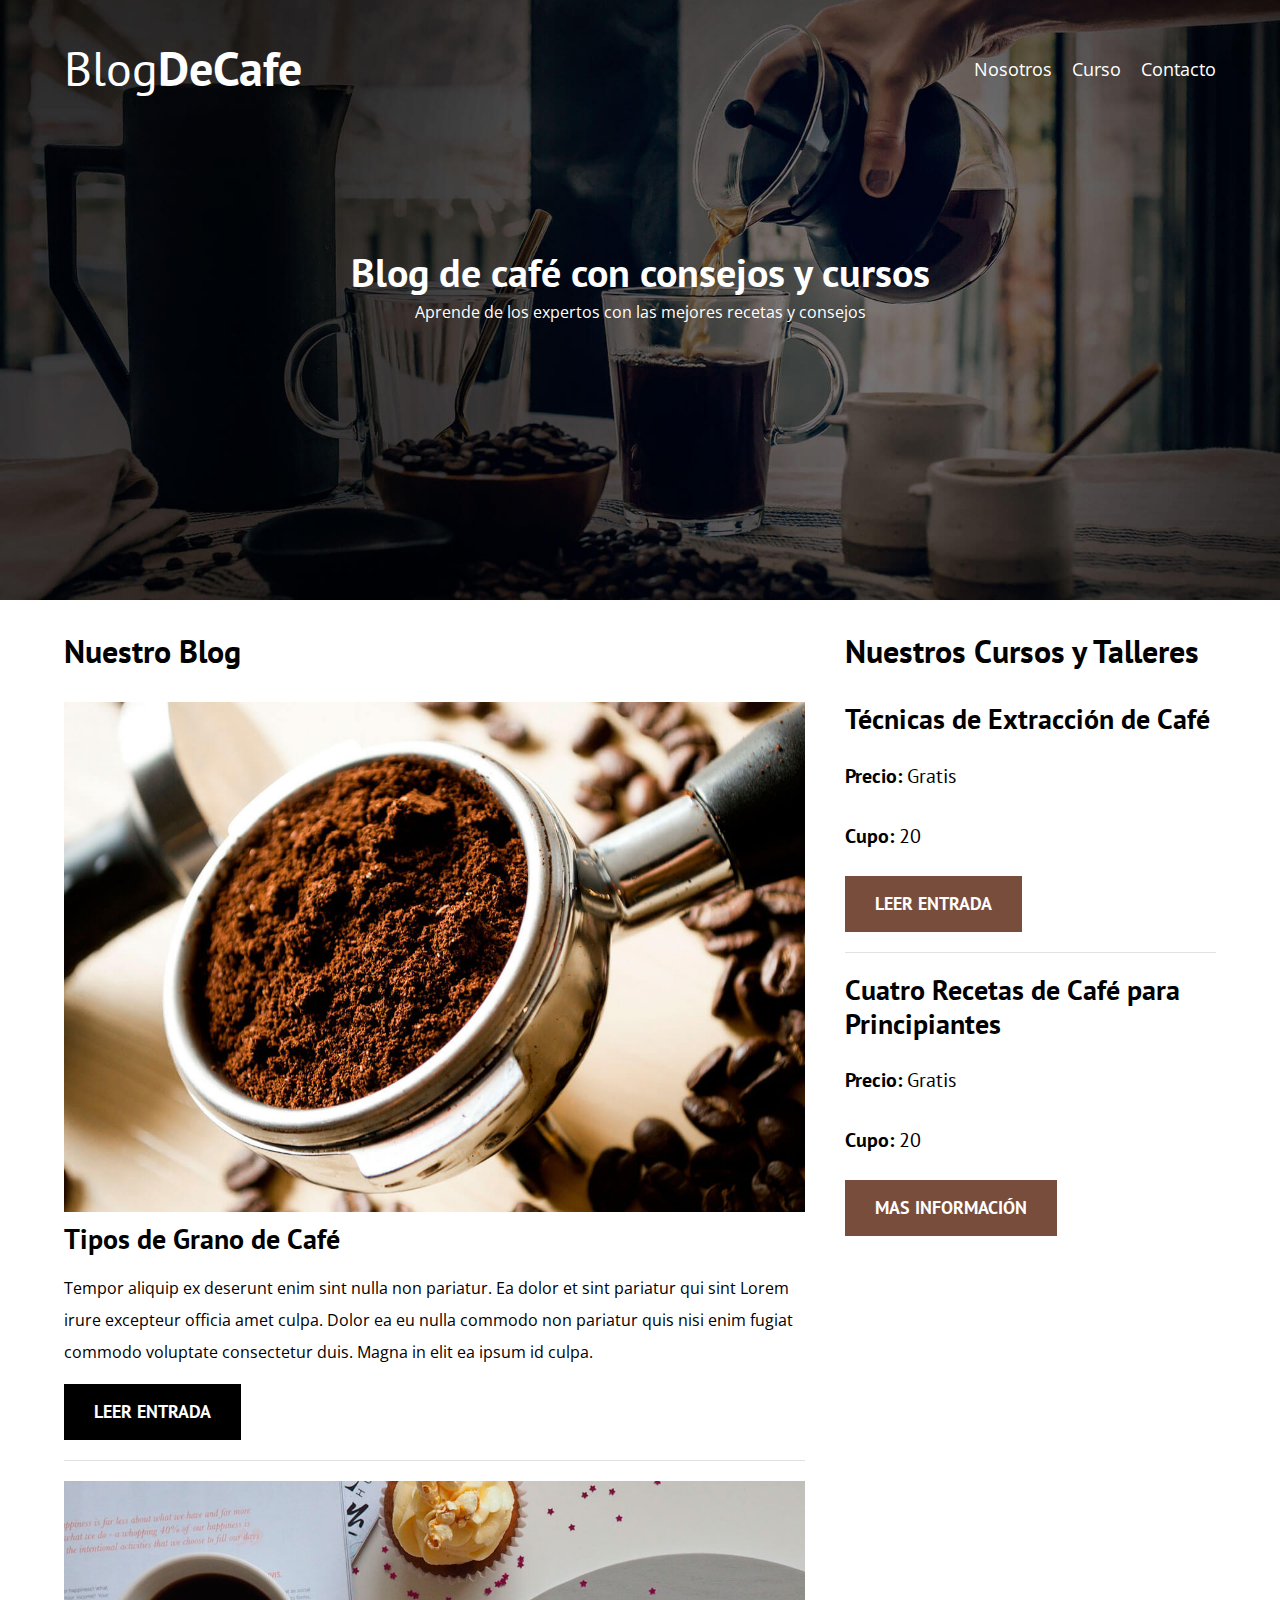
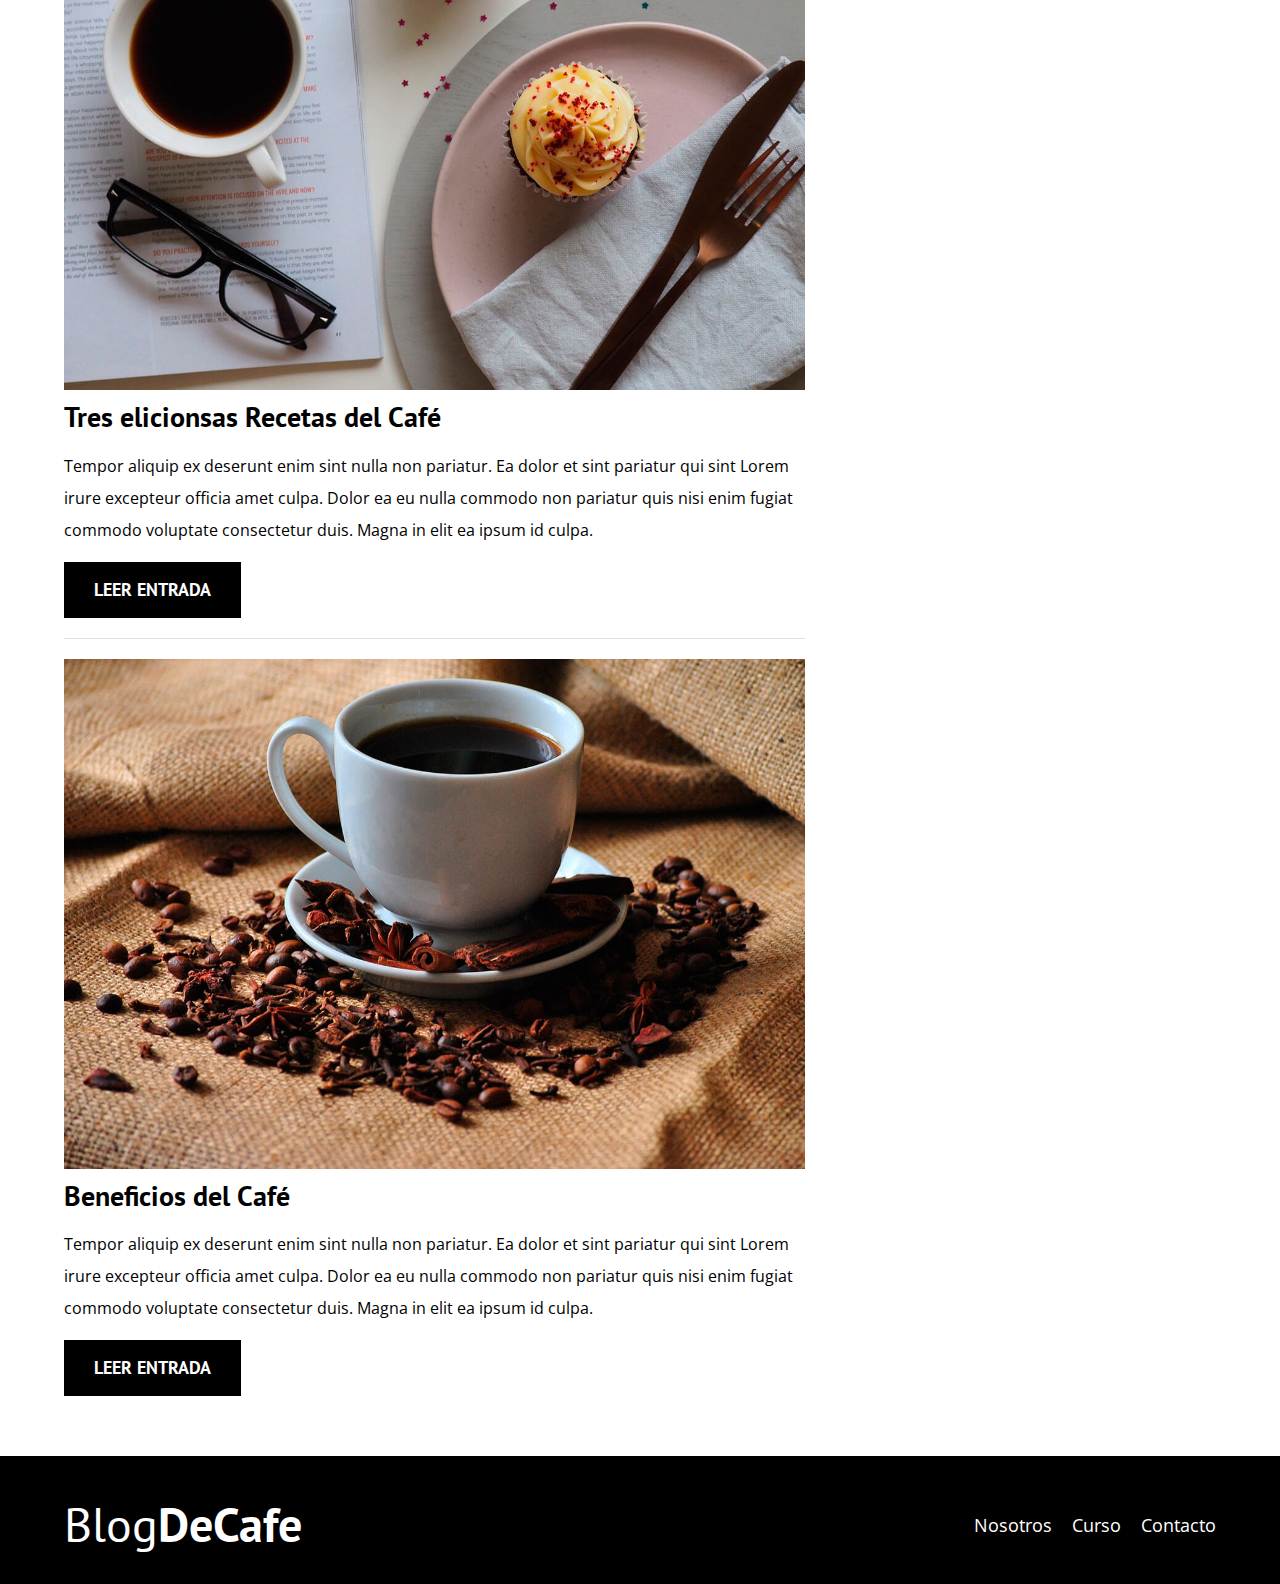
==== index.html @ 69dee368 "Homepage finished" ====
<!DOCTYPE html>
<html lang="en">

<head>
    <meta charset="UTF-8">
    <meta http-equiv="X-UA-Compatible" content="IE=edge">
    <meta name="viewport" content="width=device-width, initial-scale=1.0">
    <title>Blog de Cafe</title>
    <link rel="preconnect" href="https://fonts.googleapis.com">
    <link rel="preconnect" href="https://fonts.gstatic.com" crossorigin>
    <link href="https://fonts.googleapis.com/css2?family=Open+Sans&family=PT+Sans:wght@400;700&display=swap"
        rel="stylesheet">
    <link rel="stylesheet" href="css/normalize.css">
    <link rel="stylesheet" href="css/style.css">
</head>

<body>
    <header class="header">

        <div class="contenedor">
            <div class="barra">
                <a href="index.html" class="logo">
                    <h1 class="logo__nombre no-margin centrar-texto">Blog<span class="logo__bold">DeCafe</span></h1>
                </a>
                <nav class="navegacion">
                    <a href="nosotros.html" class="navegacion__enlace">Nosotros</a>
                    <a href="curso.html" class="navegacion__enlace">Curso</a>
                    <a href="contacto.html" class="navegacion__enlace">Contacto</a>
                </nav>
            </div>
        </div>

        <div class="header__texto">
            <h2 class="no-margin">Blog de café con consejos y cursos</h2>
            <p class="no-margin">Aprende de los expertos con las mejores recetas y consejos</p>
        </div>
    </header>

    <div class="contenedor contenido-principal">
        <main class="blog">
            <h3>Nuestro Blog</h3>
            <article class="entrada">
                <div class="entrada__imagen">
                    <img src="img/blog1.jpg" alt="Imagen Blog">
                </div>

                <div class="entrada__contenido">
                    <h4 class="no-margin">Tipos de Grano de Café</h4>
                    <p>Tempor aliquip ex deserunt enim sint nulla non pariatur. Ea dolor et sint pariatur qui sint Lorem
                        irure excepteur officia amet culpa. Dolor ea eu nulla commodo non pariatur quis nisi enim fugiat
                        commodo voluptate consectetur duis. Magna in elit ea ipsum id culpa.</p>
                    <a href="entrada.html" class="boton boton--primario">Leer Entrada</a>
                </div>
            </article>

            <article class="entrada">
                <div class="entrada__imagen">
                    <img src="img/blog2.jpg" alt="Imagen Blog">
                </div>

                <div class="entrada__contenido">
                    <h4 class="no-margin">Tres elicionsas Recetas del Café</h4>
                    <p>Tempor aliquip ex deserunt enim sint nulla non pariatur. Ea dolor et sint pariatur qui sint Lorem
                        irure excepteur officia amet culpa. Dolor ea eu nulla commodo non pariatur quis nisi enim fugiat
                        commodo voluptate consectetur duis. Magna in elit ea ipsum id culpa.</p>
                    <a href="entrada.html" class="boton boton--primario">Leer Entrada</a>
                </div>
            </article>

            <article class="entrada">
                <div class="entrada__imagen">
                    <img src="img/blog3.jpg" alt="Imagen Blog">
                </div>

                <div class="entrada__contenido">
                    <h4 class="no-margin">Beneficios del Café</h4>
                    <p>Tempor aliquip ex deserunt enim sint nulla non pariatur. Ea dolor et sint pariatur qui sint Lorem
                        irure excepteur officia amet culpa. Dolor ea eu nulla commodo non pariatur quis nisi enim fugiat
                        commodo voluptate consectetur duis. Magna in elit ea ipsum id culpa.</p>
                    <a href="entrada.html" class="boton boton--primario">Leer Entrada</a>
                </div>
            </article>
        </main>

        <aside class="sidebar">
            <h3>Nuestros Cursos y Talleres</h3>

            <ul class="cursos no-padding">
                <li class="widget-curso">
                    <h4 class="no-margin">Técnicas de Extracción de Café</h4>
                    <p class="widget-curso__label">Precio:
                            <span class="widget-curso__info">Gratis</span>
                    </p>
                    <p class="widget-curso__label">Cupo:
                        <span class="widget-curso__info">20</span>
                </p>
                <a href="entrada.html" class="boton boton--secundario">Leer Entrada</a>
                </li>

                <li class="widget-curso">
                    <h4 class="no-margin">Cuatro Recetas de Café para Principiantes</h4>
                    <p class="widget-curso__label">Precio:
                            <span class="widget-curso__info">Gratis</span>
                    </p>
                    <p class="widget-curso__label">Cupo:
                        <span class="widget-curso__info">20</span>
                </p>
                <a href="entrada.html" class="boton boton--secundario">Mas Información</a>
                </li>
            </ul>
        </aside>
    </div>

    <footer class="footer">
        <div class="contenedor">
            <div class="barra">
                <a href="index.html" class="logo">
                    <h1 class="logo__nombre no-margin centrar-texto">Blog<span class="logo__bold">DeCafe</span></h1>
                </a>
                <nav class="navegacion">
                    <a href="nosotros.html" class="navegacion__enlace">Nosotros</a>
                    <a href="curso.html" class="navegacion__enlace">Curso</a>
                    <a href="contacto.html" class="navegacion__enlace">Contacto</a>
                </nav>
            </div>
        </div>
    </footer>
</body>

</html>
---- css/style.css ----
:root {
    --fuenteHeading: 'PT Sans', sans-serif;
    --fuenteParrafos: 'Open Sans', sans-serif;

    --primario: #784D3C;
    --gris: #e1e1e1;
    --blanco: #ffffff;
    --negro: #000000;
}

html {
    box-sizing: border-box;
    font-size: 62.5%;
}

*,
*:before,
*:after {
    box-sizing: inherit;
}

body {
    font-family: var(--fuenteParrafos);
    font-size: 1.6rem;
    line-height: 2;
}

/* Global */
.contenedor {
    /* max-width: 120rem;
    width: 90%; */
    width: min(90% , 120rem);
    margin: 0 auto;
}

a {
    text-decoration: none;
}

h1,
h2,
h3,
h4 {
    font-family: var(--fuenteHeading);
    line-height: 1.2;
}

h1 {
    font-size: 4.8rem;
}

h2 {
    font-size: 4rem;
}

h3 {
    font-size: 3.2rem;
}

h4 {
    font-size: 2.8rem;
}

img {
    max-width: 100%;
}

/* Utilidades */

.no-margin {
    margin: 0;
}

.no-padding {
    padding: 0;
}

.centrar-texto {
    text-align: center;
}

/* Header */

.header {
    background-image: url(../img/banner.jpg);
    height: 60rem;
    background-size: cover;
    background-repeat: no-repeat;
    background-position: center center;
}

.header__texto {
    text-align: center;
    color: var(--blanco);
    margin-top: 5rem;
}

@media (min-width: 768px) {
    .header__texto{
        margin-top: 15rem;
    }
}
.barra{
    padding-top: 4rem;
}
@media (min-width: 768px) {
    .barra {
        display: flex;
        justify-content: space-between;
        align-items: center;
    }
}

.logo {
    color: var(--blanco);
}

.logo__nombre {
    font-weight: 400;
}

.logo__bold {
    font-weight: 700;
}

@media (min-width: 768px) {
    .navegacion {
        display: flex;
        gap: 2rem;
    }
}

.navegacion__enlace {
    display: block;
    text-align: center;
    font-size: 1.8rem;
    color: var(--blanco);
}

@media (min-width: 768px) {
    .contenido-principal {
        display: grid;
        grid-template-columns: 2fr 1fr;
        column-gap: 4rem;
    }
}

.entrada {
    border-bottom: 1px solid var(--gris);
    margin-bottom: 2rem;
}

.entrada:last-of-type{
    border: none;
    margin-bottom: 0;
}

.boton{
    display: block;
    font-family: var(--fuenteHeading);
    color: var(--blanco);
    text-align: center;
    padding: 1rem 3rem;
    font-size: 1.8rem;
    text-transform: uppercase;
    font-weight: 700;
    margin-bottom: 2rem;
}

@media (min-width: 768px) {
    .boton{
        display: inline-block; /*Inline son imnunes al margin y al width para elo ahi que cambiar a inline-block*/
    }
}

.boton--primario{
    background-color: var(--negro);
}

.boton--secundario{
    background-color: var(--primario);
}

.cursos{
    list-style: none;
}

.widget-curso{
    border-bottom: 1px solid var(--gris);
    margin-bottom: 2rem;
}

.widget-curso:last-of-type{
    border: none;
    margin: 0;
}


.widget-curso__label{
    font-family: var(--fuenteHeading);
    font-weight: bold;
}

.widget-curso__info{
    font-weight: normal;
}

.widget-curso__label,
.widget-curso__info{
    font-size: 2rem;
}

.footer {
    background-color: var(--negro);
    padding-bottom: 3rem;
    margin-top: 4rem;
}
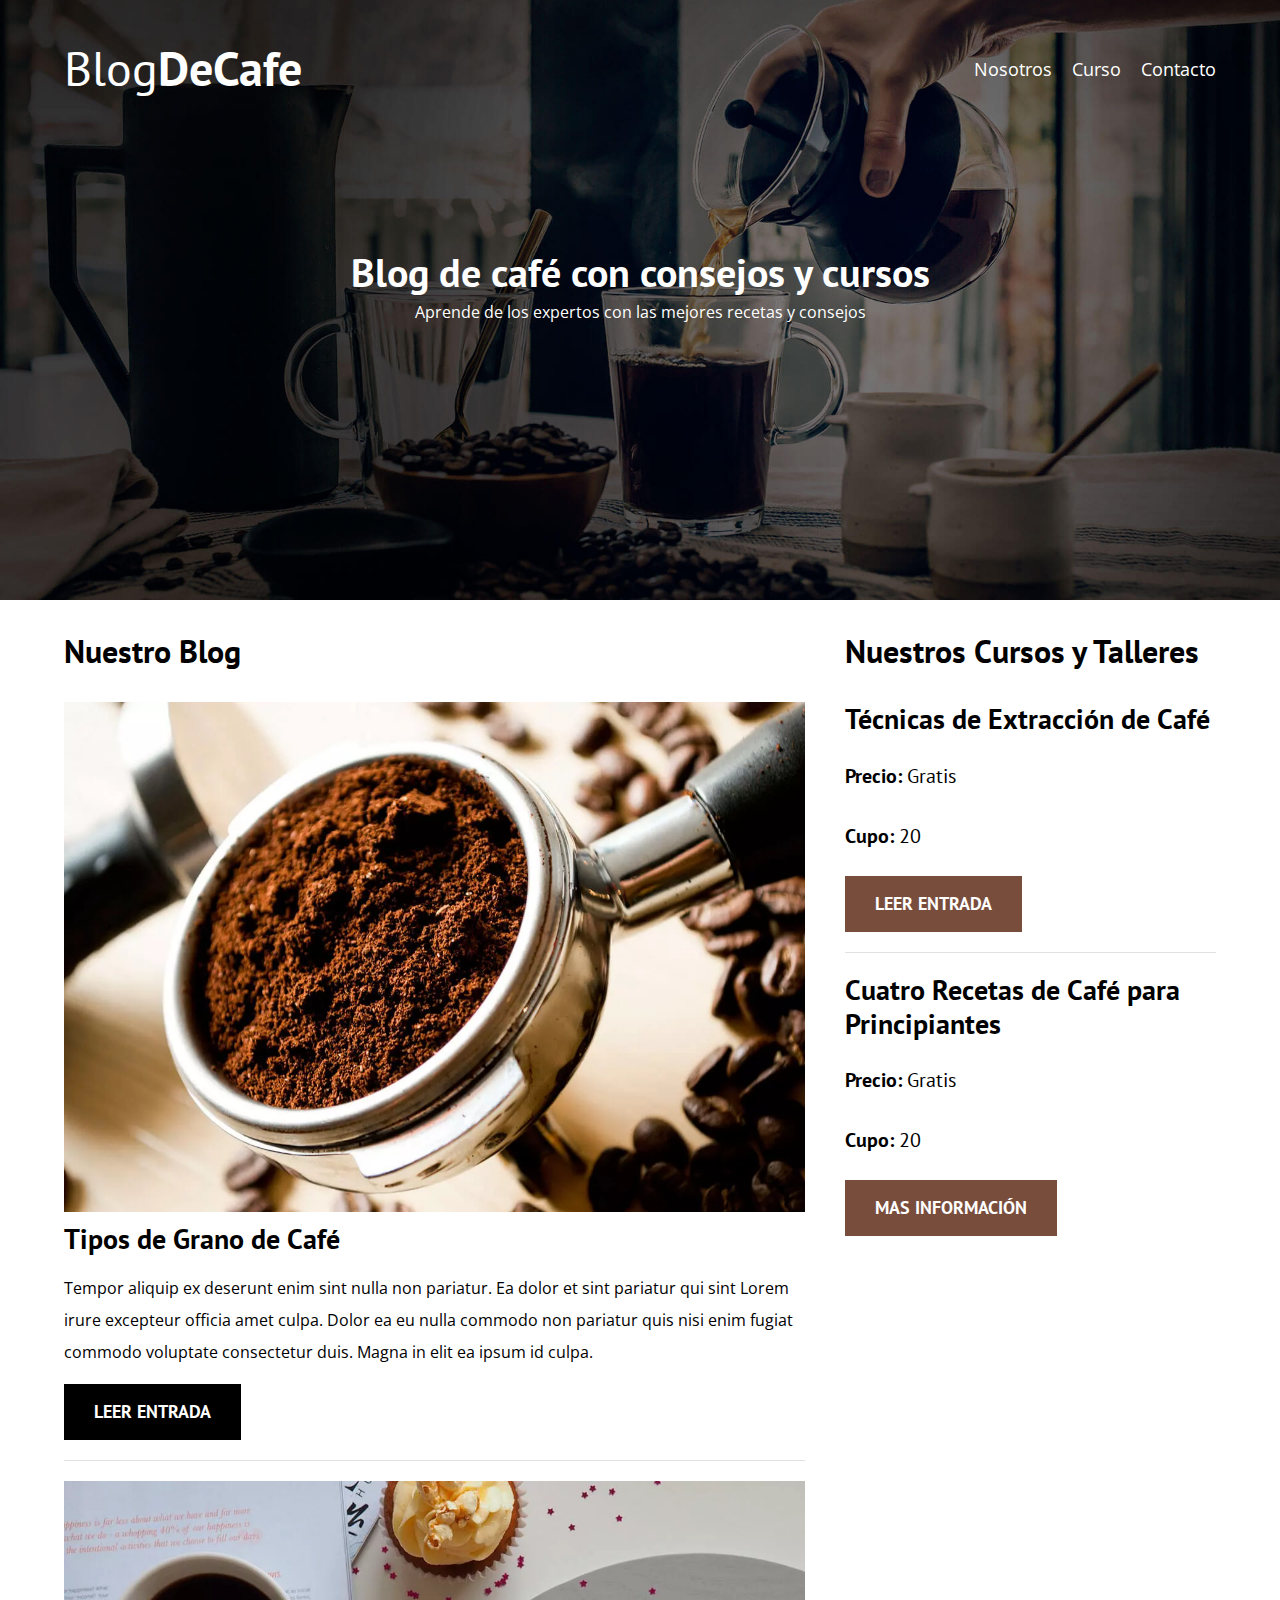
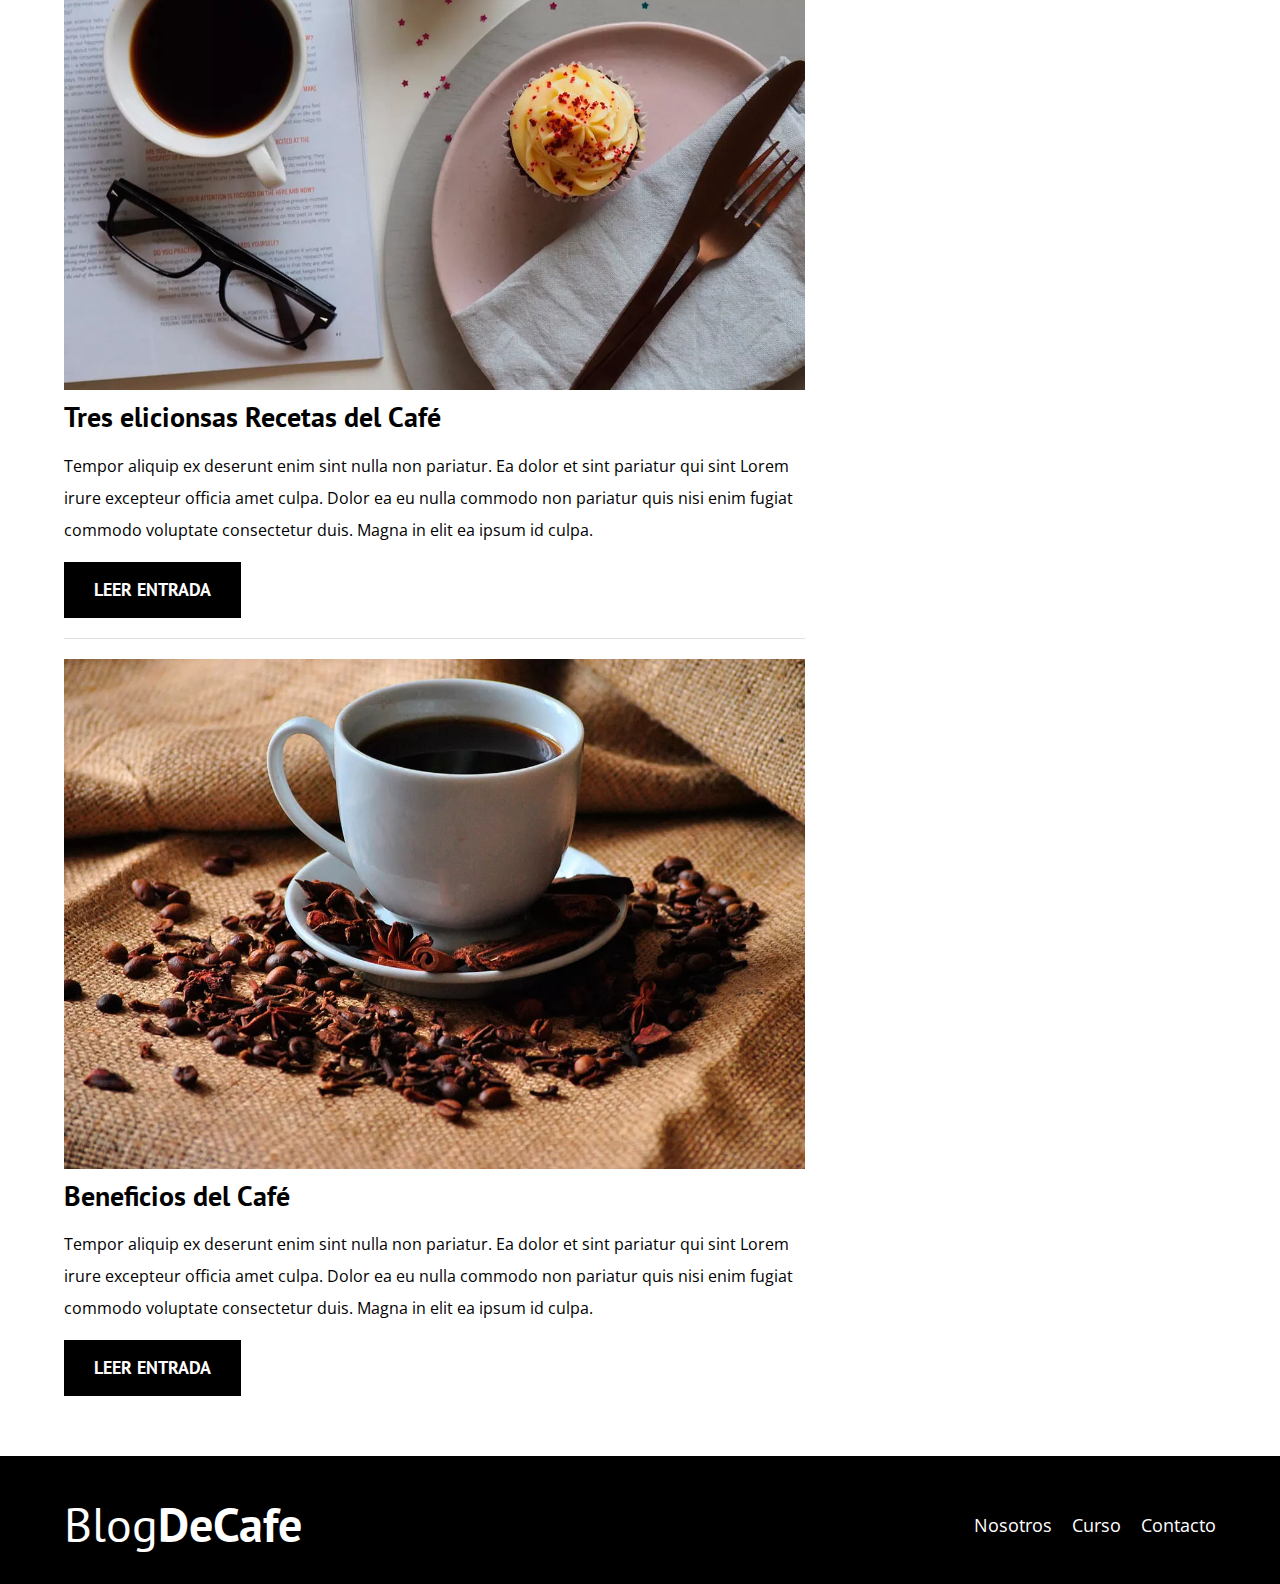
==== commit 84cd4f1b: "Used picture tag and webp format for img" ====
--- a/index.html
+++ b/index.html
@@ -8,10 +8,20 @@
     <title>Blog de Cafe</title>
     <link rel="preconnect" href="https://fonts.googleapis.com">
     <link rel="preconnect" href="https://fonts.gstatic.com" crossorigin>
-    <link href="https://fonts.googleapis.com/css2?family=Open+Sans&family=PT+Sans:wght@400;700&display=swap"
-        rel="stylesheet">
+
+    <!-- preeFetch Carga la siguiente pagina que crees que el usuario ira-->
+    <link rel="prefetch" href="nosotros.html" as="document">
+    
+    <!-- Preload carga aquello que necesitamos que carge primero-->
+    <link rel="preload" href="css/normalize.css" as="style">
     <link rel="stylesheet" href="css/normalize.css">
+    
+    <link rel="preload" href="https://fonts.googleapis.com/css2?family=Open+Sans&family=PT+Sans:wght@400;700&display=swap" crossorigin="crossorigin" as="font" >
+    <link href="https://fonts.googleapis.com/css2?family=Open+Sans&family=PT+Sans:wght@400;700&display=swap" rel="stylesheet">
+
+    <link rel="preload" href="css/style.css" as="style">
     <link rel="stylesheet" href="css/style.css">
+
 </head>
 
 <body>
@@ -41,7 +51,10 @@
             <h3>Nuestro Blog</h3>
             <article class="entrada">
                 <div class="entrada__imagen">
-                    <img src="img/blog1.jpg" alt="Imagen Blog">
+                    <picture>
+                        <source loading="lazy" srcset="img/blog1.webp" type="image/webp">
+                        <img src="img/blog1.jpg" alt="Imagen Blog" loading="lazy">
+                    </picture>
                 </div>
 
                 <div class="entrada__contenido">
@@ -55,7 +68,10 @@
 
             <article class="entrada">
                 <div class="entrada__imagen">
-                    <img src="img/blog2.jpg" alt="Imagen Blog">
+                    <picture>
+                        <source loading="lazy" srcset="img/blog2.webp" type="image/webp">
+                        <img src="img/blog2.jpg" alt="Imagen Blog" loading="lazy">
+                    </picture>
                 </div>
 
                 <div class="entrada__contenido">
@@ -69,7 +85,10 @@
 
             <article class="entrada">
                 <div class="entrada__imagen">
-                    <img src="img/blog3.jpg" alt="Imagen Blog">
+                    <picture>
+                        <source loading="lazy" srcset="img/blog3.webp" type="image/webp">
+                        <img src="img/blog3.jpg" alt="Imagen Blog" loading="lazy">
+                    </picture>
                 </div>
 
                 <div class="entrada__contenido">
@@ -89,23 +108,23 @@
                 <li class="widget-curso">
                     <h4 class="no-margin">Técnicas de Extracción de Café</h4>
                     <p class="widget-curso__label">Precio:
-                            <span class="widget-curso__info">Gratis</span>
+                        <span class="widget-curso__info">Gratis</span>
                     </p>
                     <p class="widget-curso__label">Cupo:
                         <span class="widget-curso__info">20</span>
-                </p>
-                <a href="entrada.html" class="boton boton--secundario">Leer Entrada</a>
+                    </p>
+                    <a href="entrada.html" class="boton boton--secundario">Leer Entrada</a>
                 </li>
 
                 <li class="widget-curso">
                     <h4 class="no-margin">Cuatro Recetas de Café para Principiantes</h4>
                     <p class="widget-curso__label">Precio:
-                            <span class="widget-curso__info">Gratis</span>
+                        <span class="widget-curso__info">Gratis</span>
                     </p>
                     <p class="widget-curso__label">Cupo:
                         <span class="widget-curso__info">20</span>
-                </p>
-                <a href="entrada.html" class="boton boton--secundario">Mas Información</a>
+                    </p>
+                    <a href="entrada.html" class="boton boton--secundario">Mas Información</a>
                 </li>
             </ul>
         </aside>
--- a/css/style.css
+++ b/css/style.css
@@ -165,6 +165,11 @@
     text-transform: uppercase;
     font-weight: 700;
     margin-bottom: 2rem;
+    border: none;
+}
+
+.boton:hover{
+    cursor: pointer;
 }
 
 @media (min-width: 768px) {
@@ -214,4 +219,79 @@
     background-color: var(--negro);
     padding-bottom: 3rem;
     margin-top: 4rem;
-}+}
+
+/* Sobre nosotros */
+@media (min-width: 768px) {
+   .sobre-nosotros {
+    display: grid;
+    grid-template-columns: repeat(2,1fr);
+    column-gap: 2rem;
+   }
+}
+
+/* curso */
+.curso{
+    padding: 3rem 0;
+    border-bottom: 1px solid var(--gris);
+}
+
+@media (min-width: 768px) {
+    .curso{
+        display: grid;
+        grid-template-columns: 1fr 2fr;
+        column-gap: 2rem;
+    }
+}
+
+.curso:last-of-type{
+    border: none;
+}
+
+.curso__label{
+    font-family: var(--fuenteHeading);
+    font-weight: bold;
+}
+
+.curso__info{
+    font-weight: normal;
+}
+
+.curso__label,
+.curso__info{
+    font-size: 2rem;
+}
+/* Contacto */
+.contacto-bg {
+    background-image: url(../img/contacto.jpg);
+    height: 40rem;
+    background-size: cover;
+    background-repeat: no-repeat;
+}
+
+.formulario{
+    background-color: var(--blanco);
+    margin: -5rem auto 0 auto;
+    width: 95%;
+    padding: 5rem;
+}
+
+.campo{
+    display: flex;
+    margin-bottom: 2rem;
+    gap: 2rem;
+}
+
+.campo__label{
+    flex: 0 0 9rem;
+    text-align: right;
+}
+
+.campo__field {
+    flex: 1;
+    border: 1px solid var(--gris);
+}
+
+.campo__field--textarea {
+    height: 20rem;
+}
--- a/css/style.css
+++ b/css/style.css
@@ -165,6 +165,11 @@
     text-transform: uppercase;
     font-weight: 700;
     margin-bottom: 2rem;
+    border: none;
+}
+
+.boton:hover{
+    cursor: pointer;
 }
 
 @media (min-width: 768px) {
@@ -214,4 +219,79 @@
     background-color: var(--negro);
     padding-bottom: 3rem;
     margin-top: 4rem;
-}+}
+
+/* Sobre nosotros */
+@media (min-width: 768px) {
+   .sobre-nosotros {
+    display: grid;
+    grid-template-columns: repeat(2,1fr);
+    column-gap: 2rem;
+   }
+}
+
+/* curso */
+.curso{
+    padding: 3rem 0;
+    border-bottom: 1px solid var(--gris);
+}
+
+@media (min-width: 768px) {
+    .curso{
+        display: grid;
+        grid-template-columns: 1fr 2fr;
+        column-gap: 2rem;
+    }
+}
+
+.curso:last-of-type{
+    border: none;
+}
+
+.curso__label{
+    font-family: var(--fuenteHeading);
+    font-weight: bold;
+}
+
+.curso__info{
+    font-weight: normal;
+}
+
+.curso__label,
+.curso__info{
+    font-size: 2rem;
+}
+/* Contacto */
+.contacto-bg {
+    background-image: url(../img/contacto.jpg);
+    height: 40rem;
+    background-size: cover;
+    background-repeat: no-repeat;
+}
+
+.formulario{
+    background-color: var(--blanco);
+    margin: -5rem auto 0 auto;
+    width: 95%;
+    padding: 5rem;
+}
+
+.campo{
+    display: flex;
+    margin-bottom: 2rem;
+    gap: 2rem;
+}
+
+.campo__label{
+    flex: 0 0 9rem;
+    text-align: right;
+}
+
+.campo__field {
+    flex: 1;
+    border: 1px solid var(--gris);
+}
+
+.campo__field--textarea {
+    height: 20rem;
+}
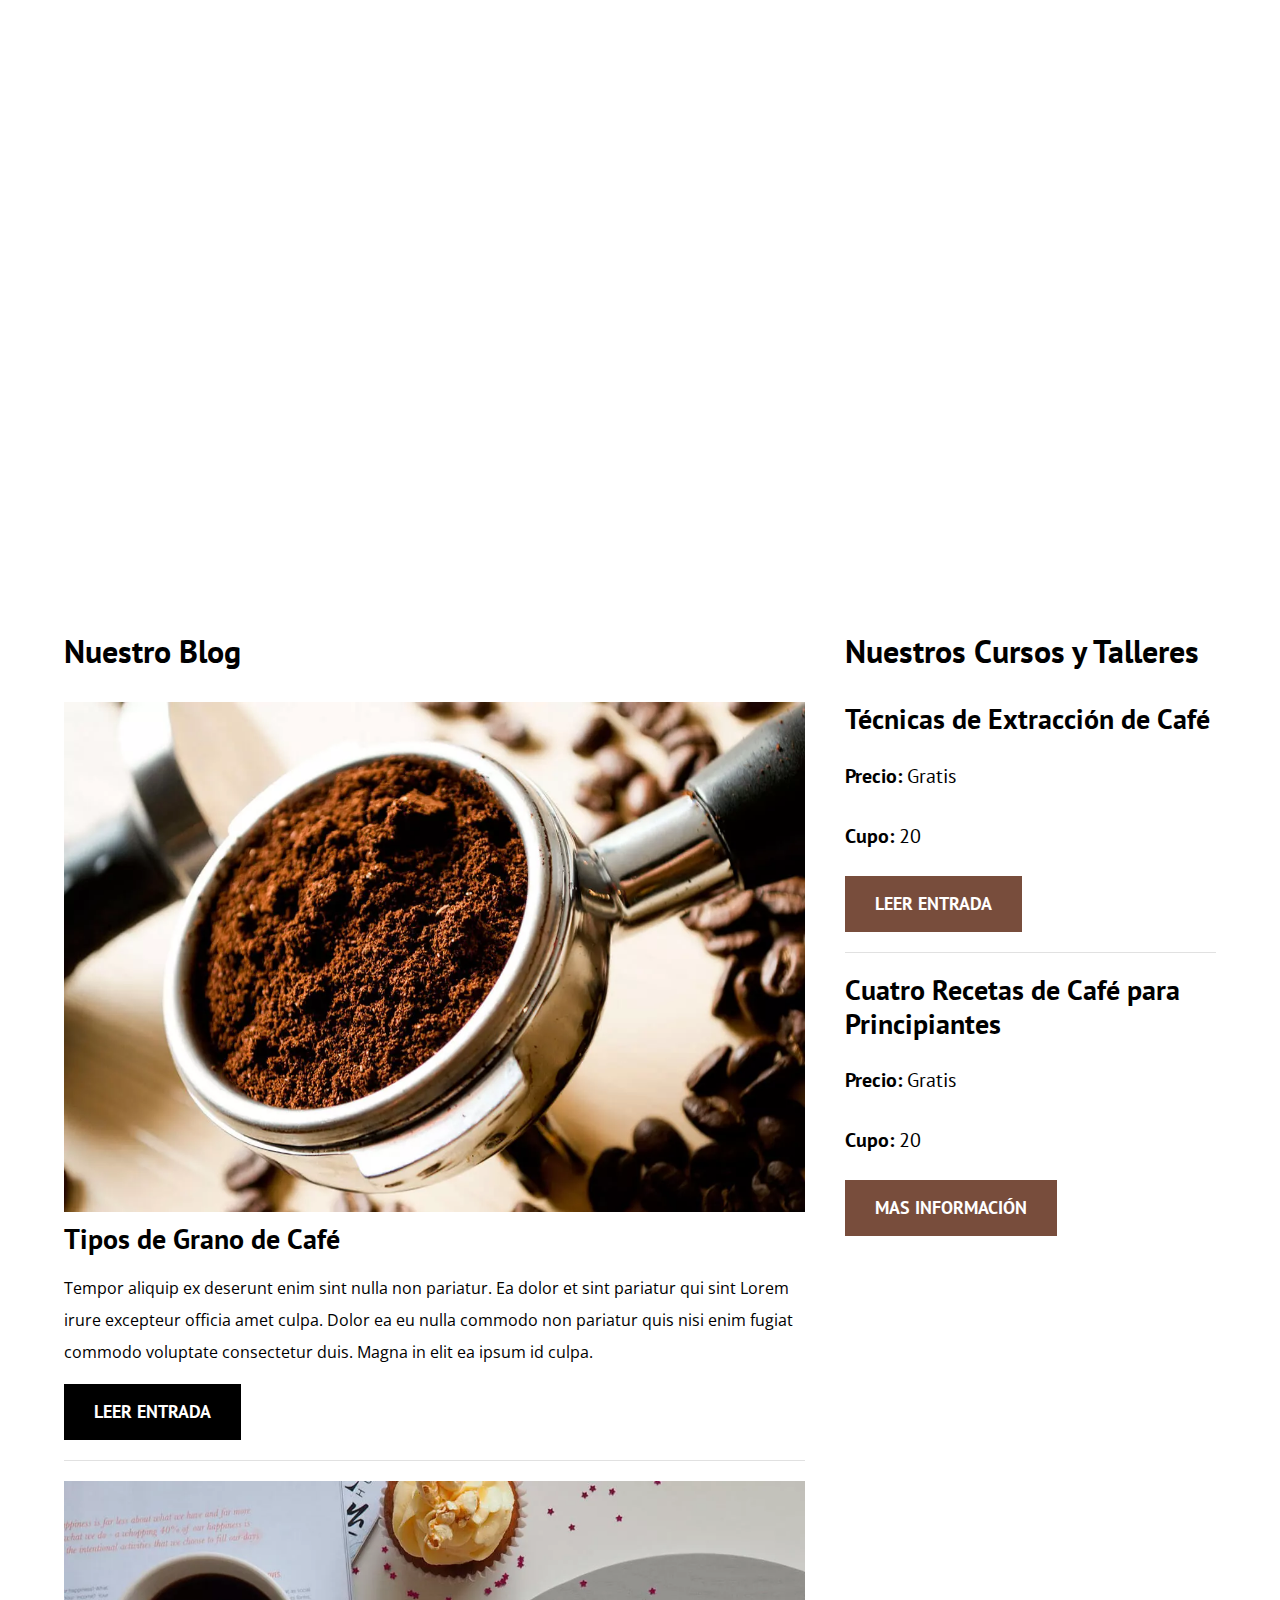
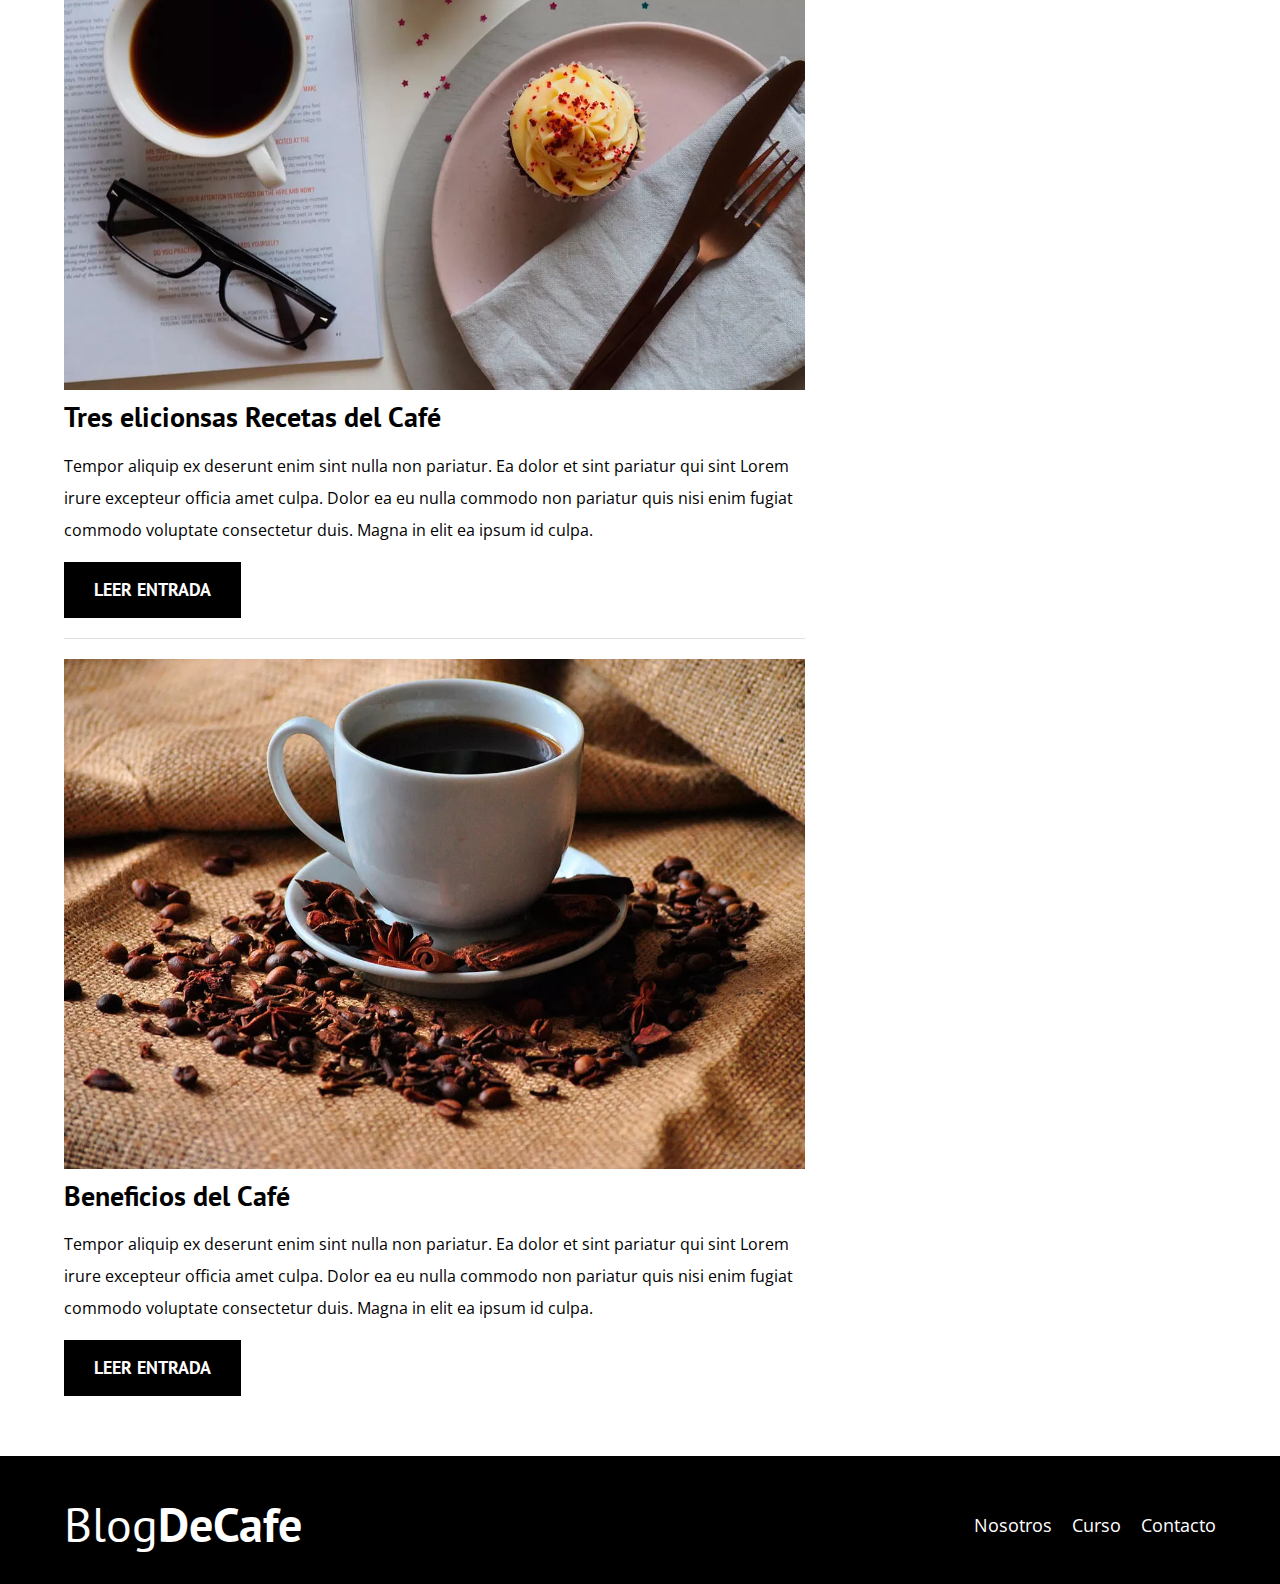
==== commit e5777e51: "Webbp in CSS with modernizr.js" ====
--- a/index.html
+++ b/index.html
@@ -144,6 +144,7 @@
             </div>
         </div>
     </footer>
+
+    <script src="js/modernizr.js"></script>
 </body>
-
 </html>--- a/css/style.css
+++ b/css/style.css
@@ -80,9 +80,13 @@
 }
 
 /* Header */
-
+.webp .header {
+    background-image: url(../img/banner.webp);
+}
+.no-webp .header{
+    background-image: url(../img/banner.jpg);
+}
 .header {
-    background-image: url(../img/banner.jpg);
     height: 60rem;
     background-size: cover;
     background-repeat: no-repeat;
--- a/css/style.css
+++ b/css/style.css
@@ -80,9 +80,13 @@
 }
 
 /* Header */
-
+.webp .header {
+    background-image: url(../img/banner.webp);
+}
+.no-webp .header{
+    background-image: url(../img/banner.jpg);
+}
 .header {
-    background-image: url(../img/banner.jpg);
     height: 60rem;
     background-size: cover;
     background-repeat: no-repeat;
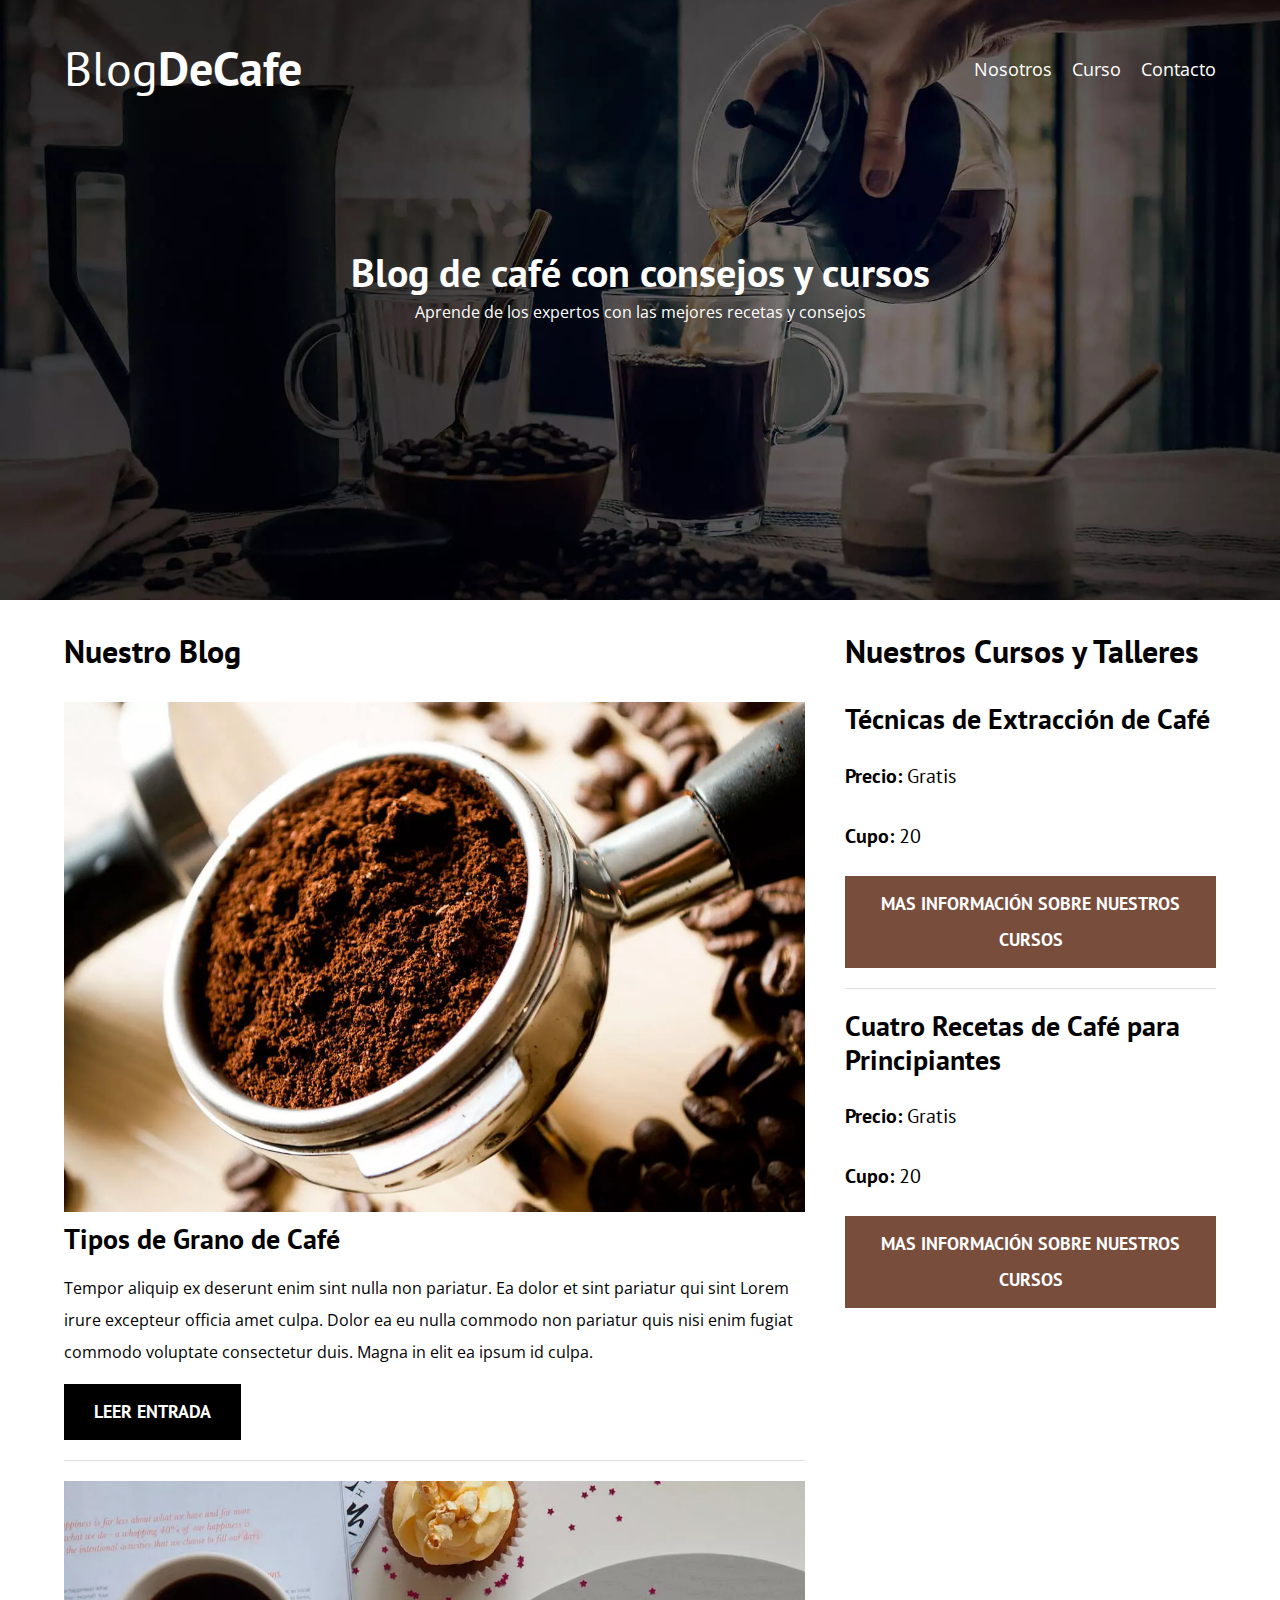
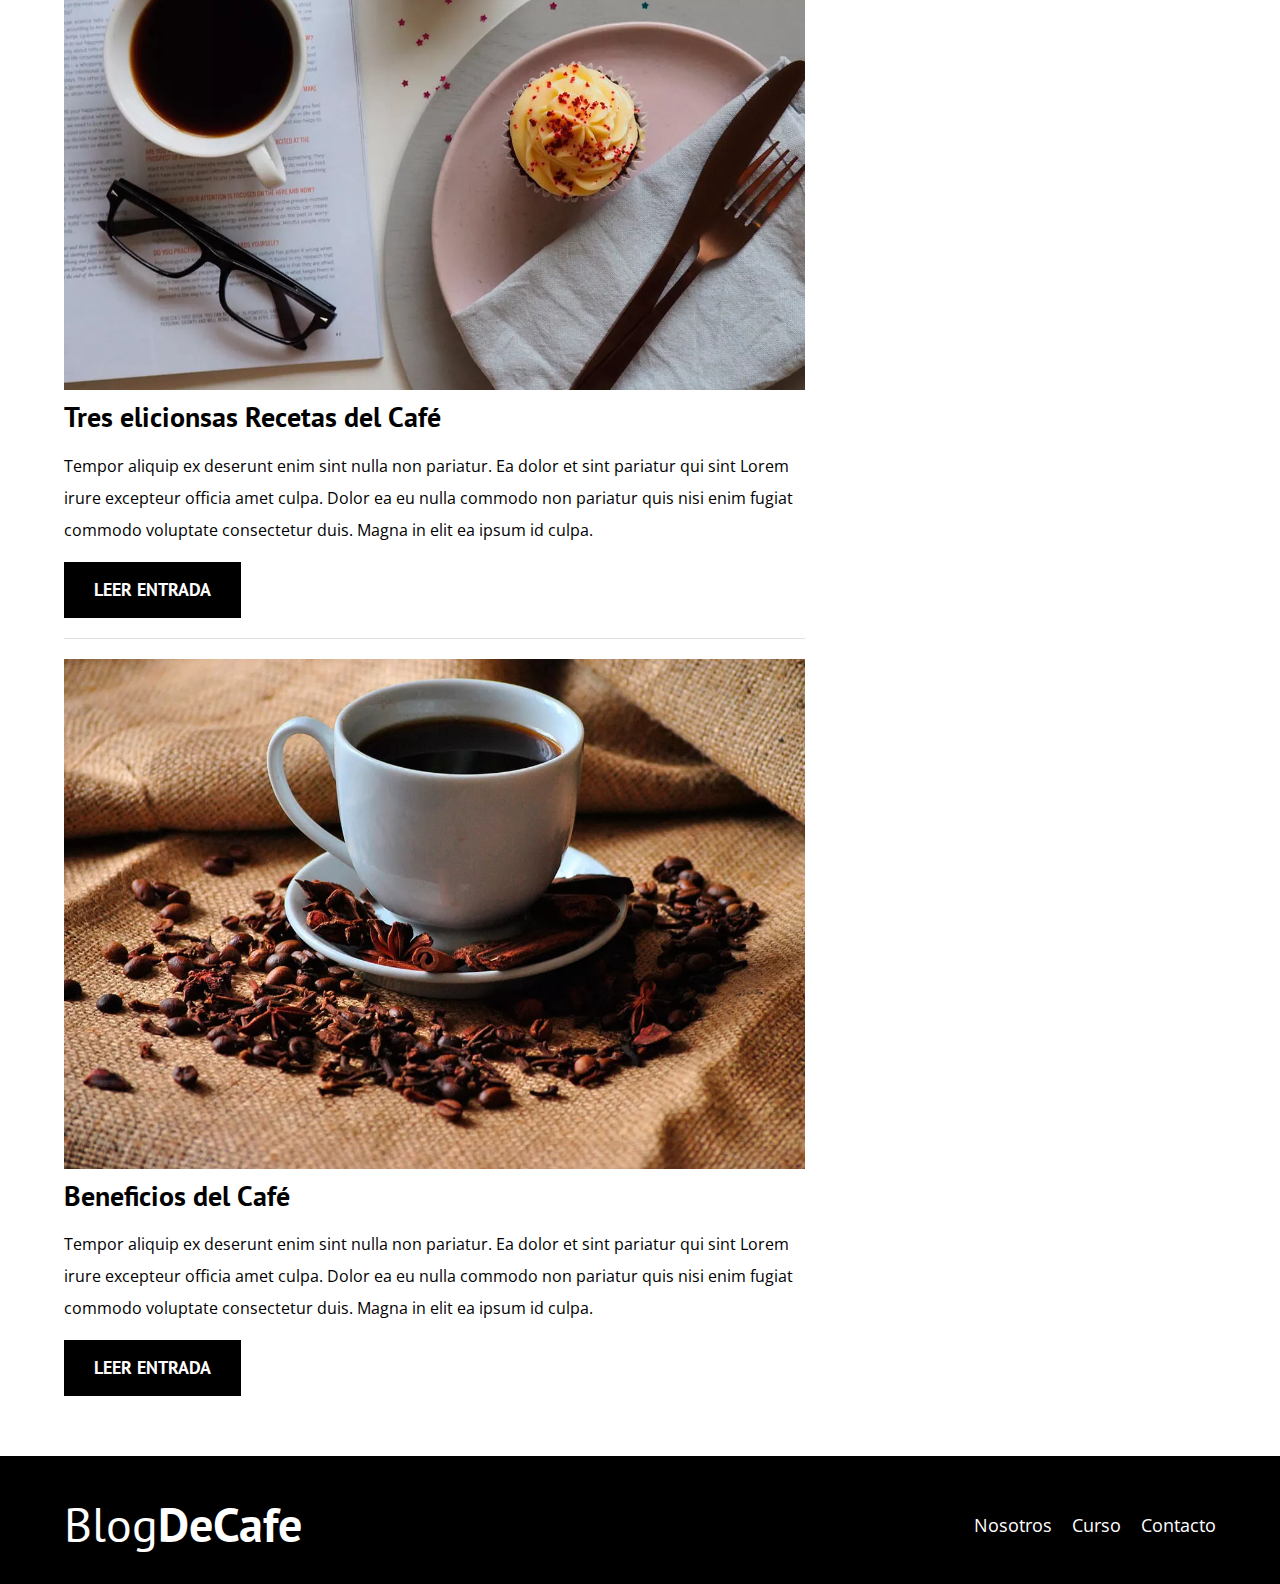
==== commit a2291100: "CEO Upgrades" ====
--- a/index.html
+++ b/index.html
@@ -6,6 +6,7 @@
     <meta http-equiv="X-UA-Compatible" content="IE=edge">
     <meta name="viewport" content="width=device-width, initial-scale=1.0">
     <title>Blog de Cafe</title>
+    <meta name="description" content="Pagina web de blog del cafe">
     <link rel="preconnect" href="https://fonts.googleapis.com">
     <link rel="preconnect" href="https://fonts.gstatic.com" crossorigin>
 
@@ -113,7 +114,7 @@
                     <p class="widget-curso__label">Cupo:
                         <span class="widget-curso__info">20</span>
                     </p>
-                    <a href="entrada.html" class="boton boton--secundario">Leer Entrada</a>
+                    <a href="entrada.html" class="boton boton--secundario">Mas Información sobre nuestros cursos</a>
                 </li>
 
                 <li class="widget-curso">
@@ -124,7 +125,7 @@
                     <p class="widget-curso__label">Cupo:
                         <span class="widget-curso__info">20</span>
                     </p>
-                    <a href="entrada.html" class="boton boton--secundario">Mas Información</a>
+                    <a href="entrada.html" class="boton boton--secundario">Mas Información sobre nuestros cursos</a>
                 </li>
             </ul>
         </aside>
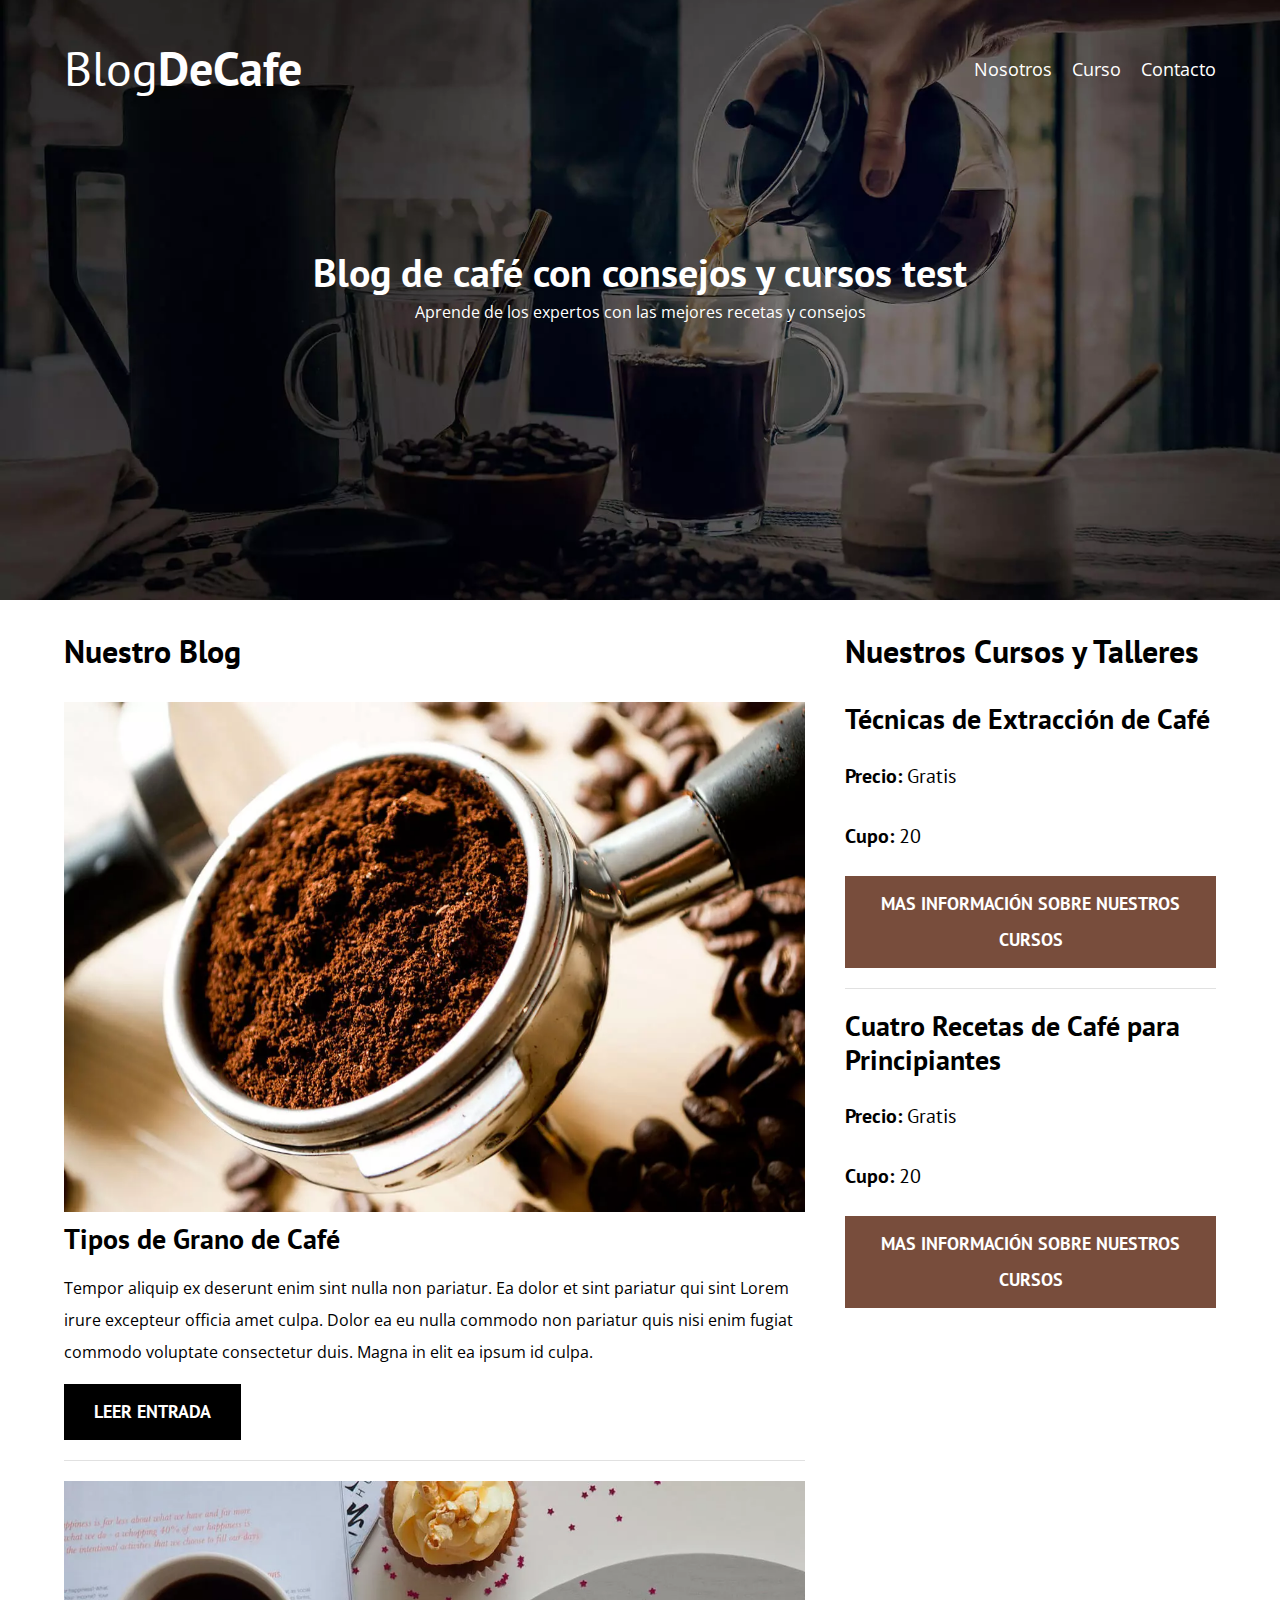
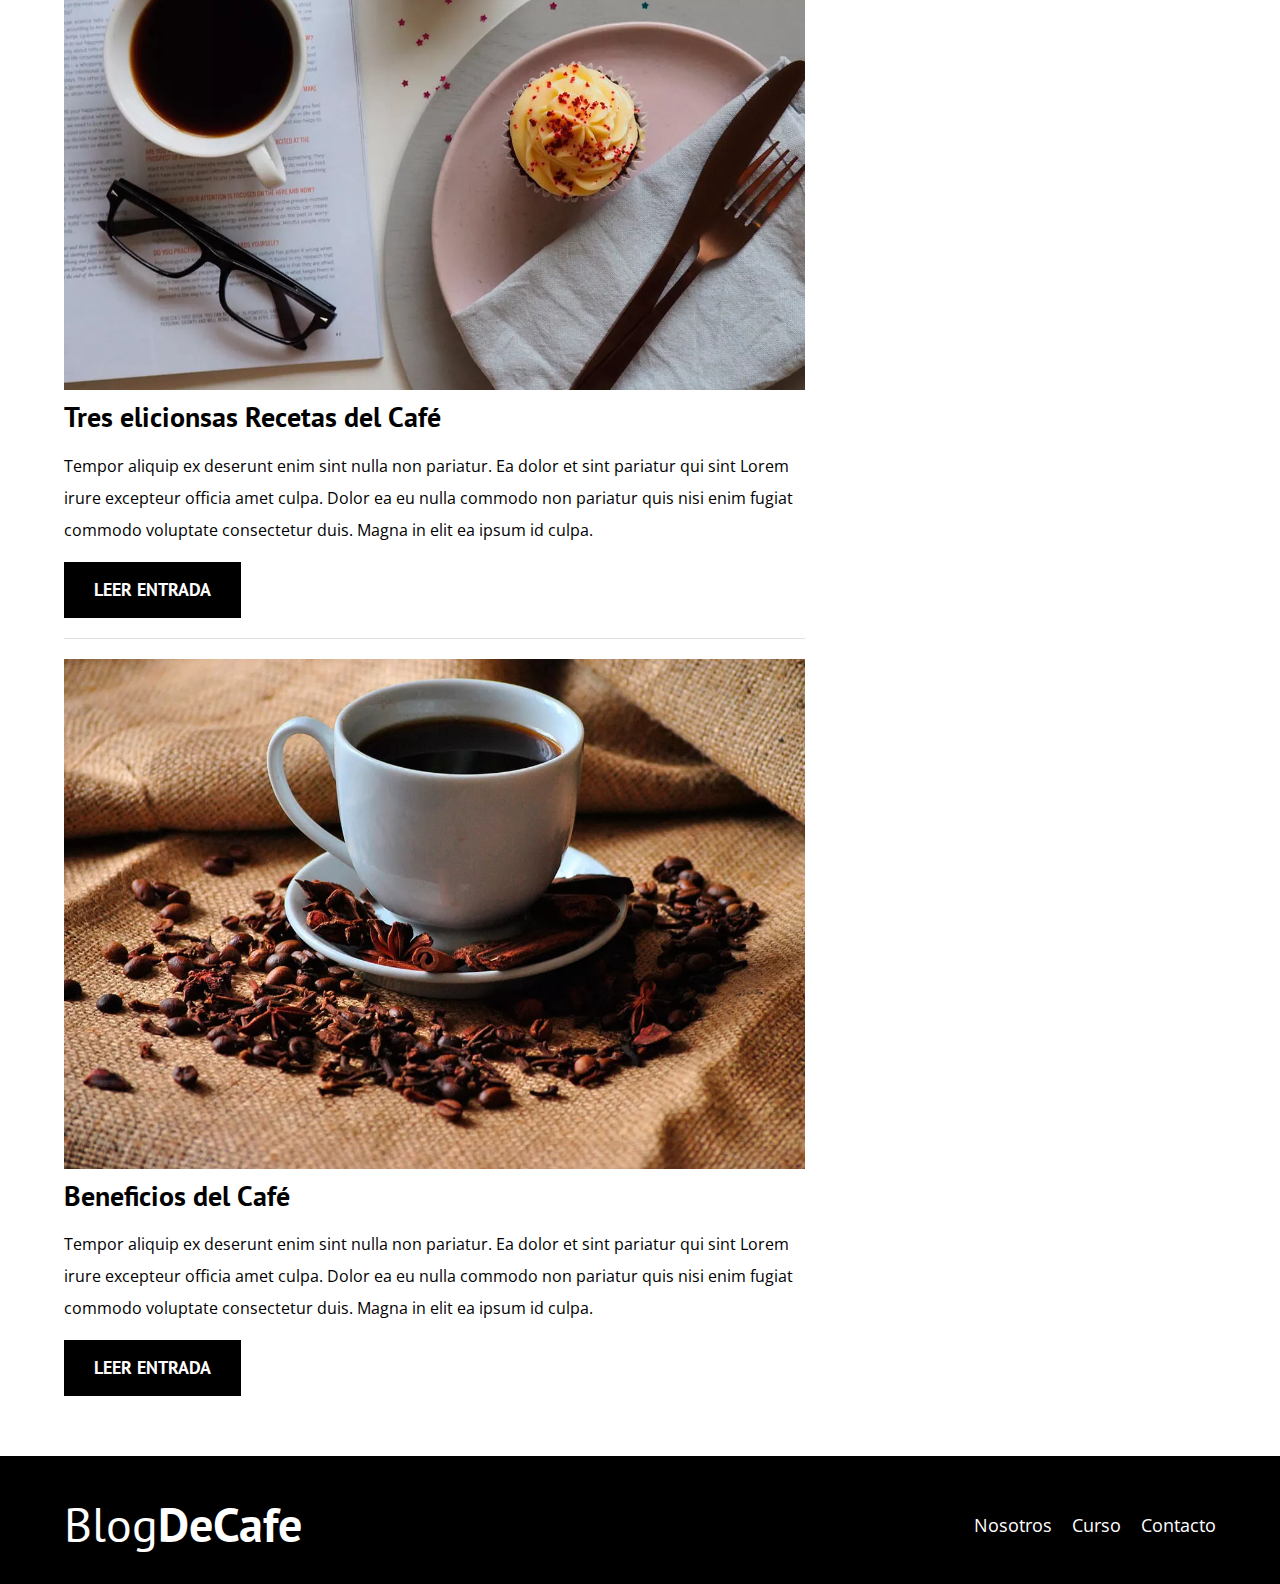
==== commit 8ebe0948: "test redeploy hostinger2" ====
--- a/index.html
+++ b/index.html
@@ -42,7 +42,7 @@
         </div>
 
         <div class="header__texto">
-            <h2 class="no-margin">Blog de café con consejos y cursos</h2>
+            <h2 class="no-margin">Blog de café con consejos y cursos test</h2>
             <p class="no-margin">Aprende de los expertos con las mejores recetas y consejos</p>
         </div>
     </header>
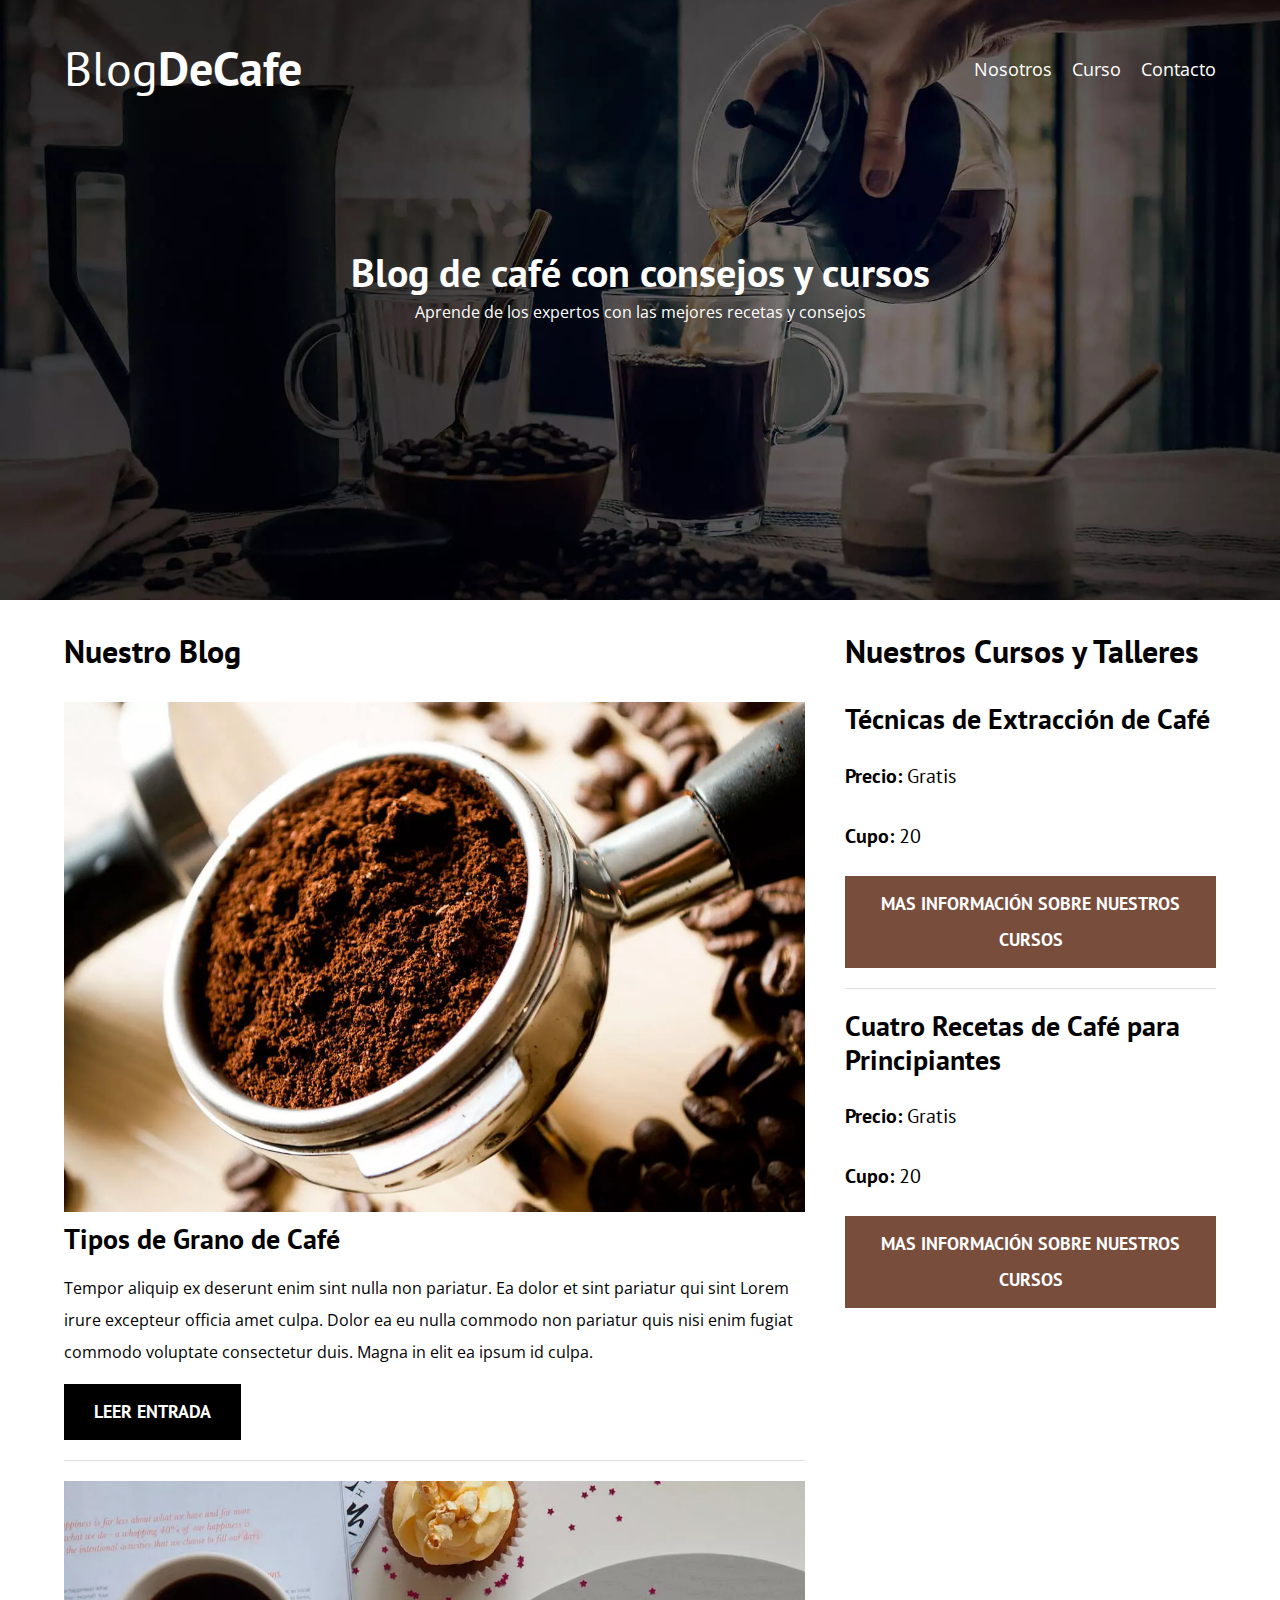
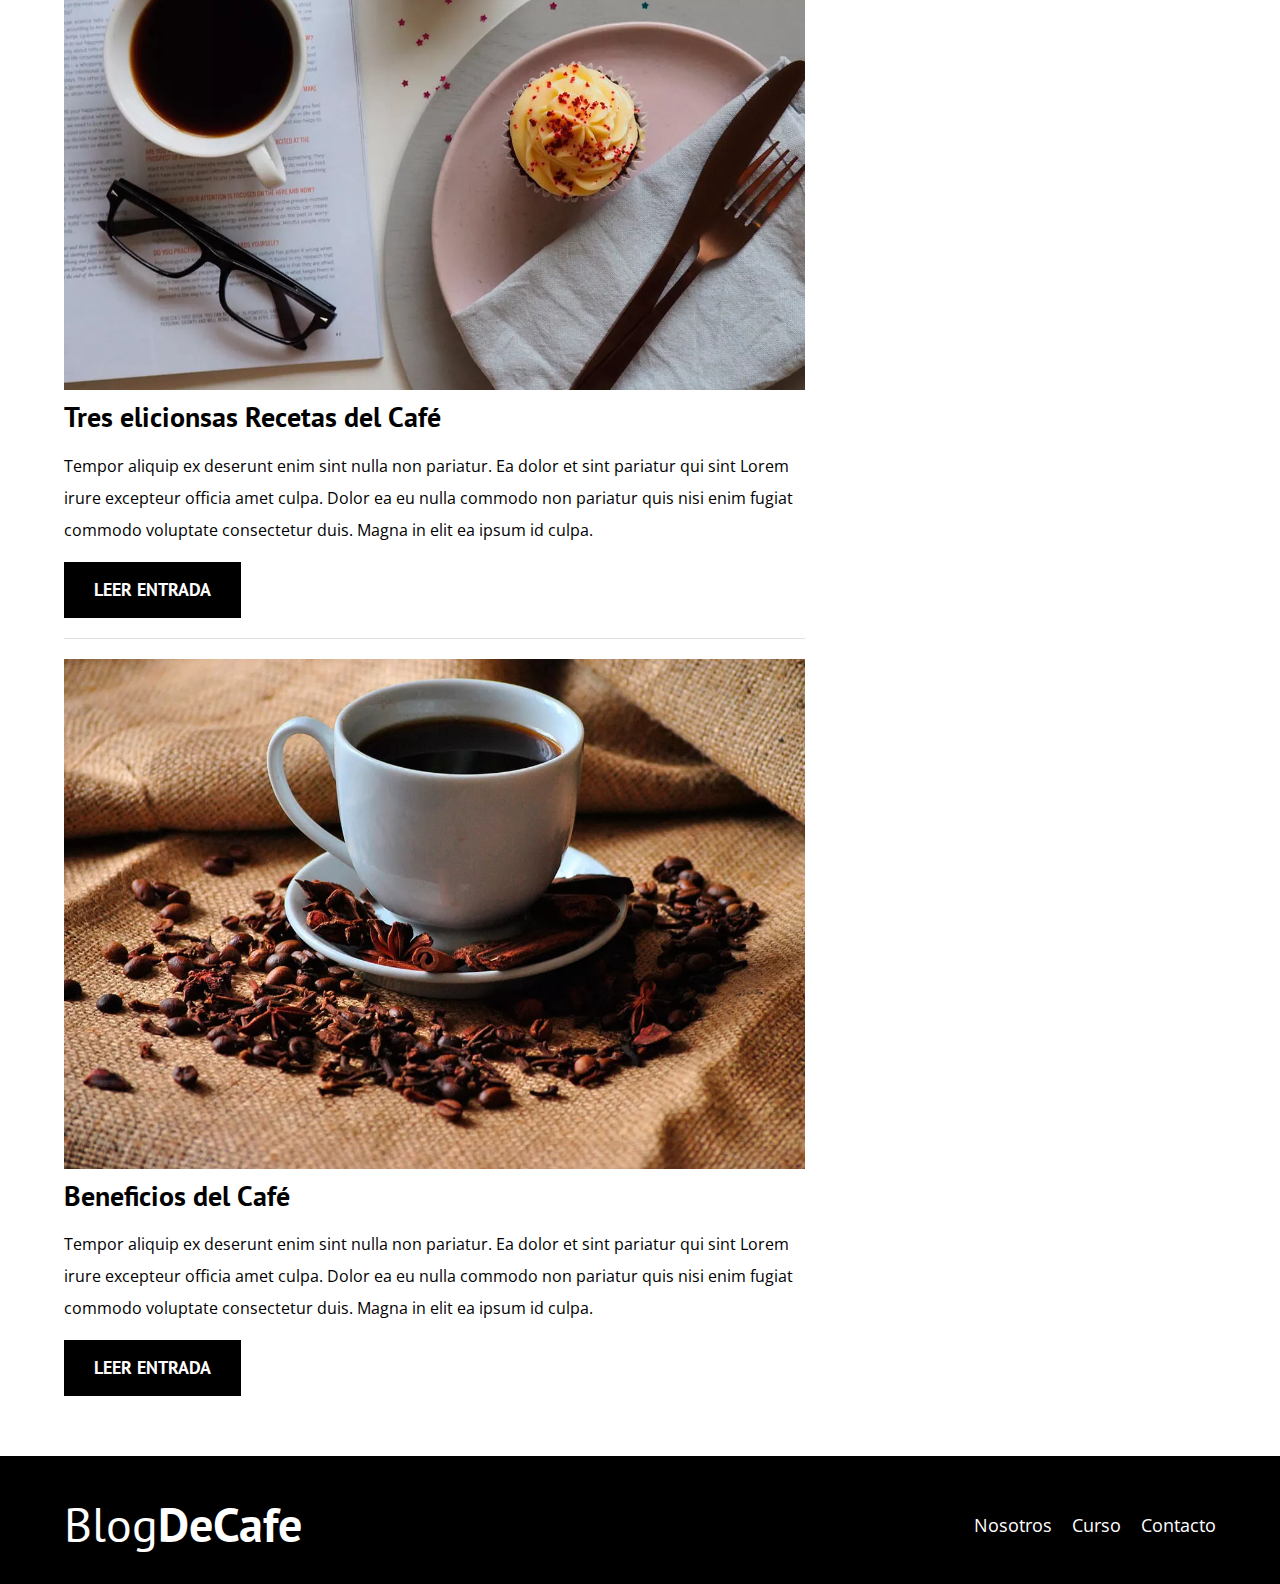
==== commit bfa85921: "test redeploy hostinger2" ====
--- a/index.html
+++ b/index.html
@@ -42,7 +42,7 @@
         </div>
 
         <div class="header__texto">
-            <h2 class="no-margin">Blog de café con consejos y cursos test</h2>
+            <h2 class="no-margin">Blog de café con consejos y cursos</h2>
             <p class="no-margin">Aprende de los expertos con las mejores recetas y consejos</p>
         </div>
     </header>
